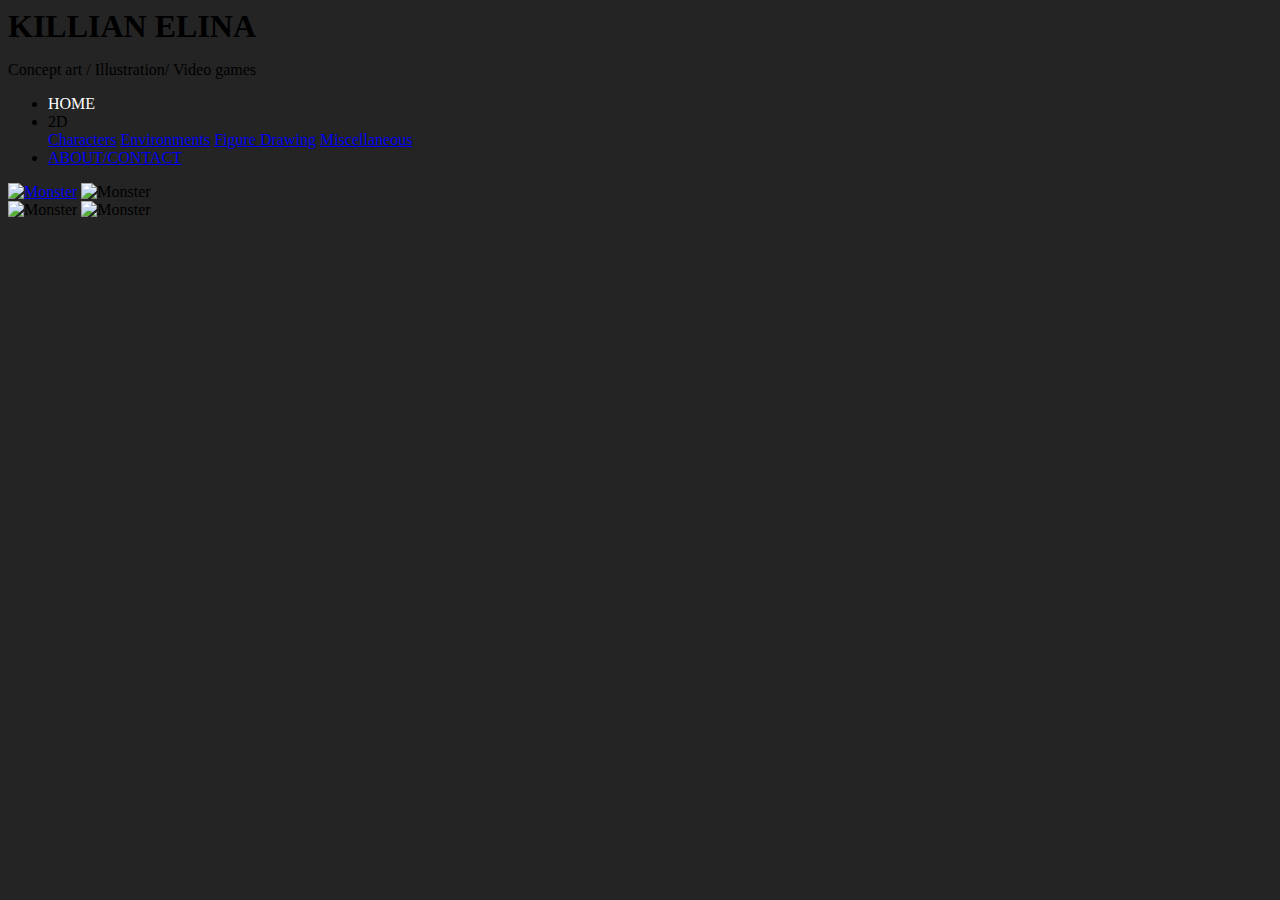
==== index.html @ 8b0d764b "Add files via upload" ====
<!DOCTYPE html>
<html lang="en" style="background-color: rgb(36, 36, 36);">
<head>
    <meta charset="UTF-8">
    <meta http-equiv="X-UA-Compatible" content="IE=edge">
    <meta name="viewport" content="width=device-width, initial-scale=1.0">
    <title>Killian Elina</title>

    <link rel="stylesheet" href="style.css" type="text/css">
</head>
<body>
    
    <div class="header">
        <h1 style="margin: 0;";>KILLIAN ELINA</h1>
        <p>Concept art / Illustration/ Video games</>
    </div>
    
    <div>
        <nav class="navbar">
            <ul>
                <li>
                    <a style="color: white; text-decoration: none;" href="/index.html">HOME</a >
                </li>

                <li class="dropdown">
                    <a class="dropbtn">2D</a>
                    <div class="dropdown-content">
                        <a href="/Pages/Characters.html">Characters</a>
                        <a href="/Pages/Environments.html">Environments</a>
                        <a href="/Pages/FigureDrawings.html">Figure Drawing</a>
                        <a href="/Pages/MISC.html">Miscellaneous</a>
                    </div>
                </li>

                <li>
                    <a class="dropbtn" href="/Pages/AboutContact.html">ABOUT/CONTACT</a>
                </li>            
            </ul>
        </nav>
    </div>
    
    <div class="wrapper">
        <div class="mainContent">
            <div class="firstRow">
                <a href="/Pages/Characters.html"><img class="img-monster" src="/Drawings/Characters/MonsterCharacters.png" alt="Monster"></a>
                
                
                <img class="img-monster" src="/Drawings/Environments/Environments.png" alt="Monster">
                
            </div>
            
            <div class="secondRow">
                <img class="img-FigureDrawing" src="/Drawings/Figure Drawing/FigureDrawings.png" alt="Monster">

                <img class="img-MISC" src="/Drawings/misc/MISC.png" alt="Monster">
            </div>
        </div>  
    </div>
    
</body>
</html>
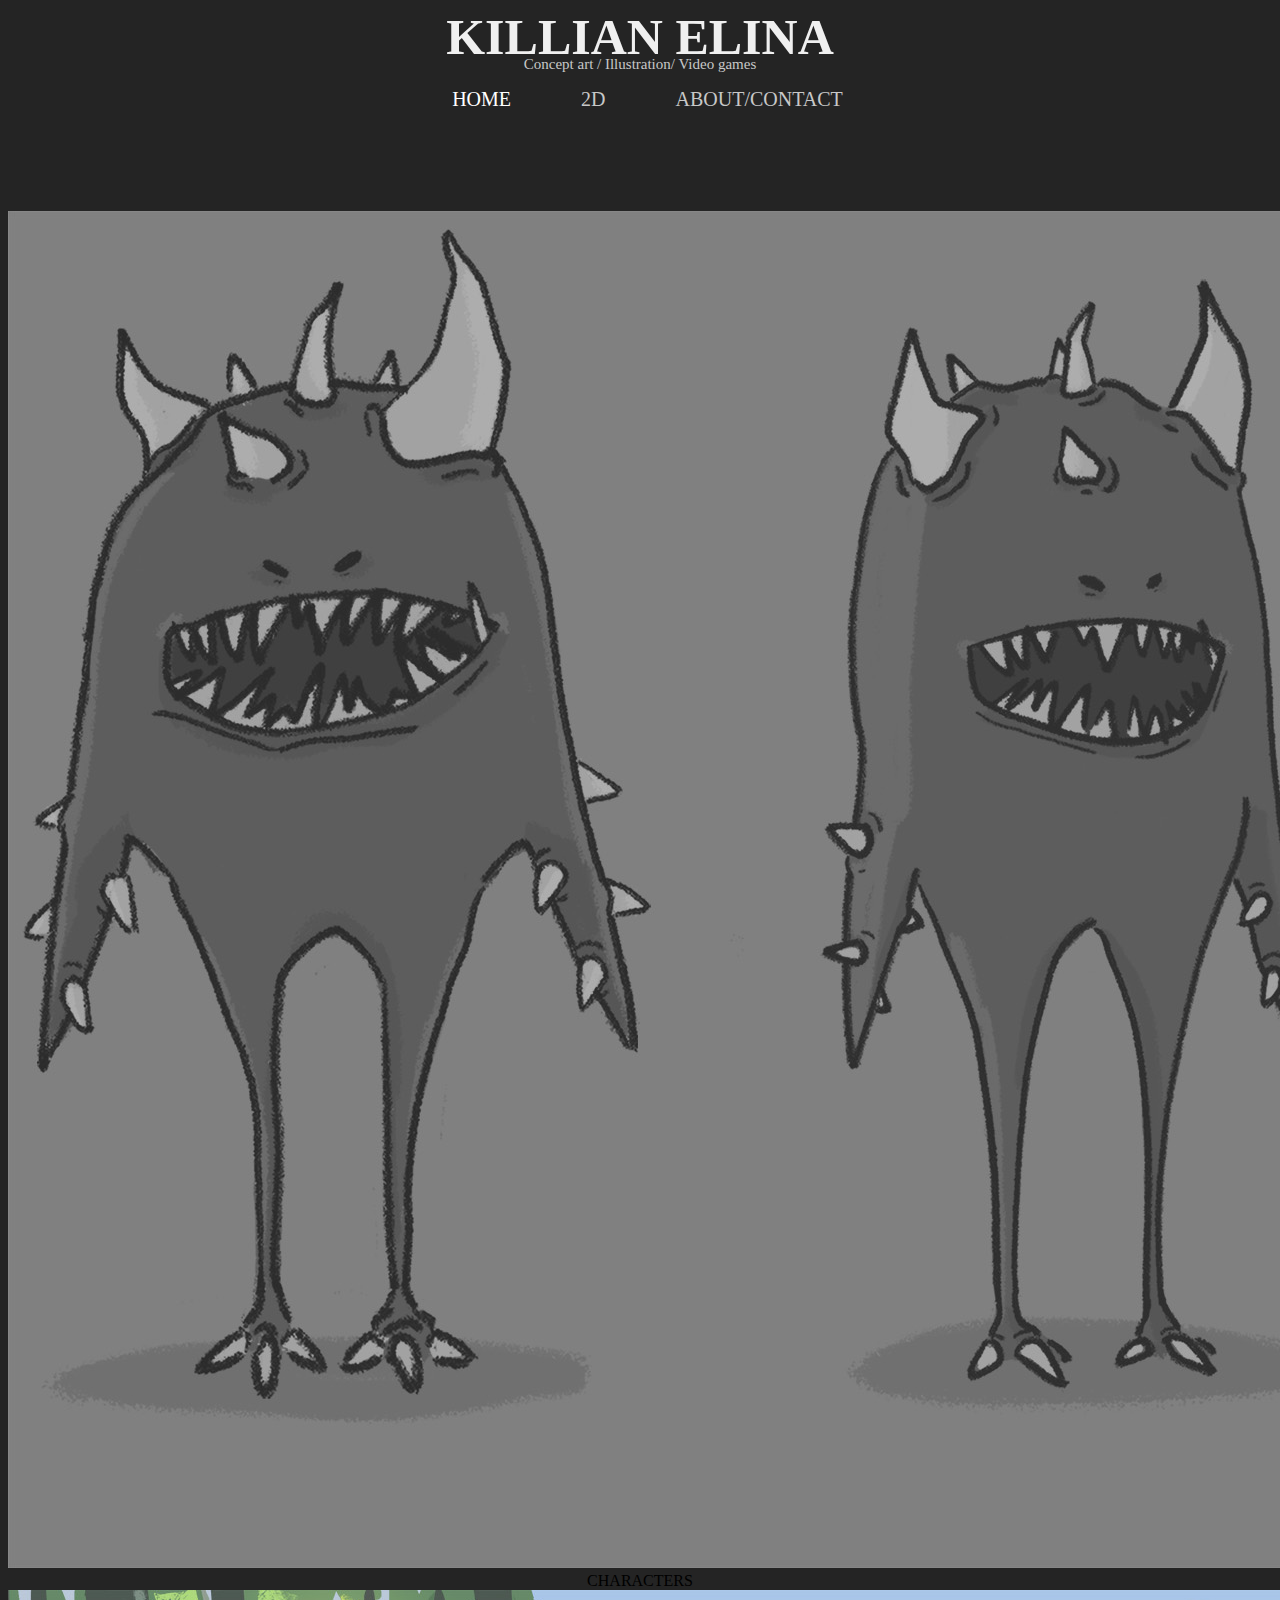
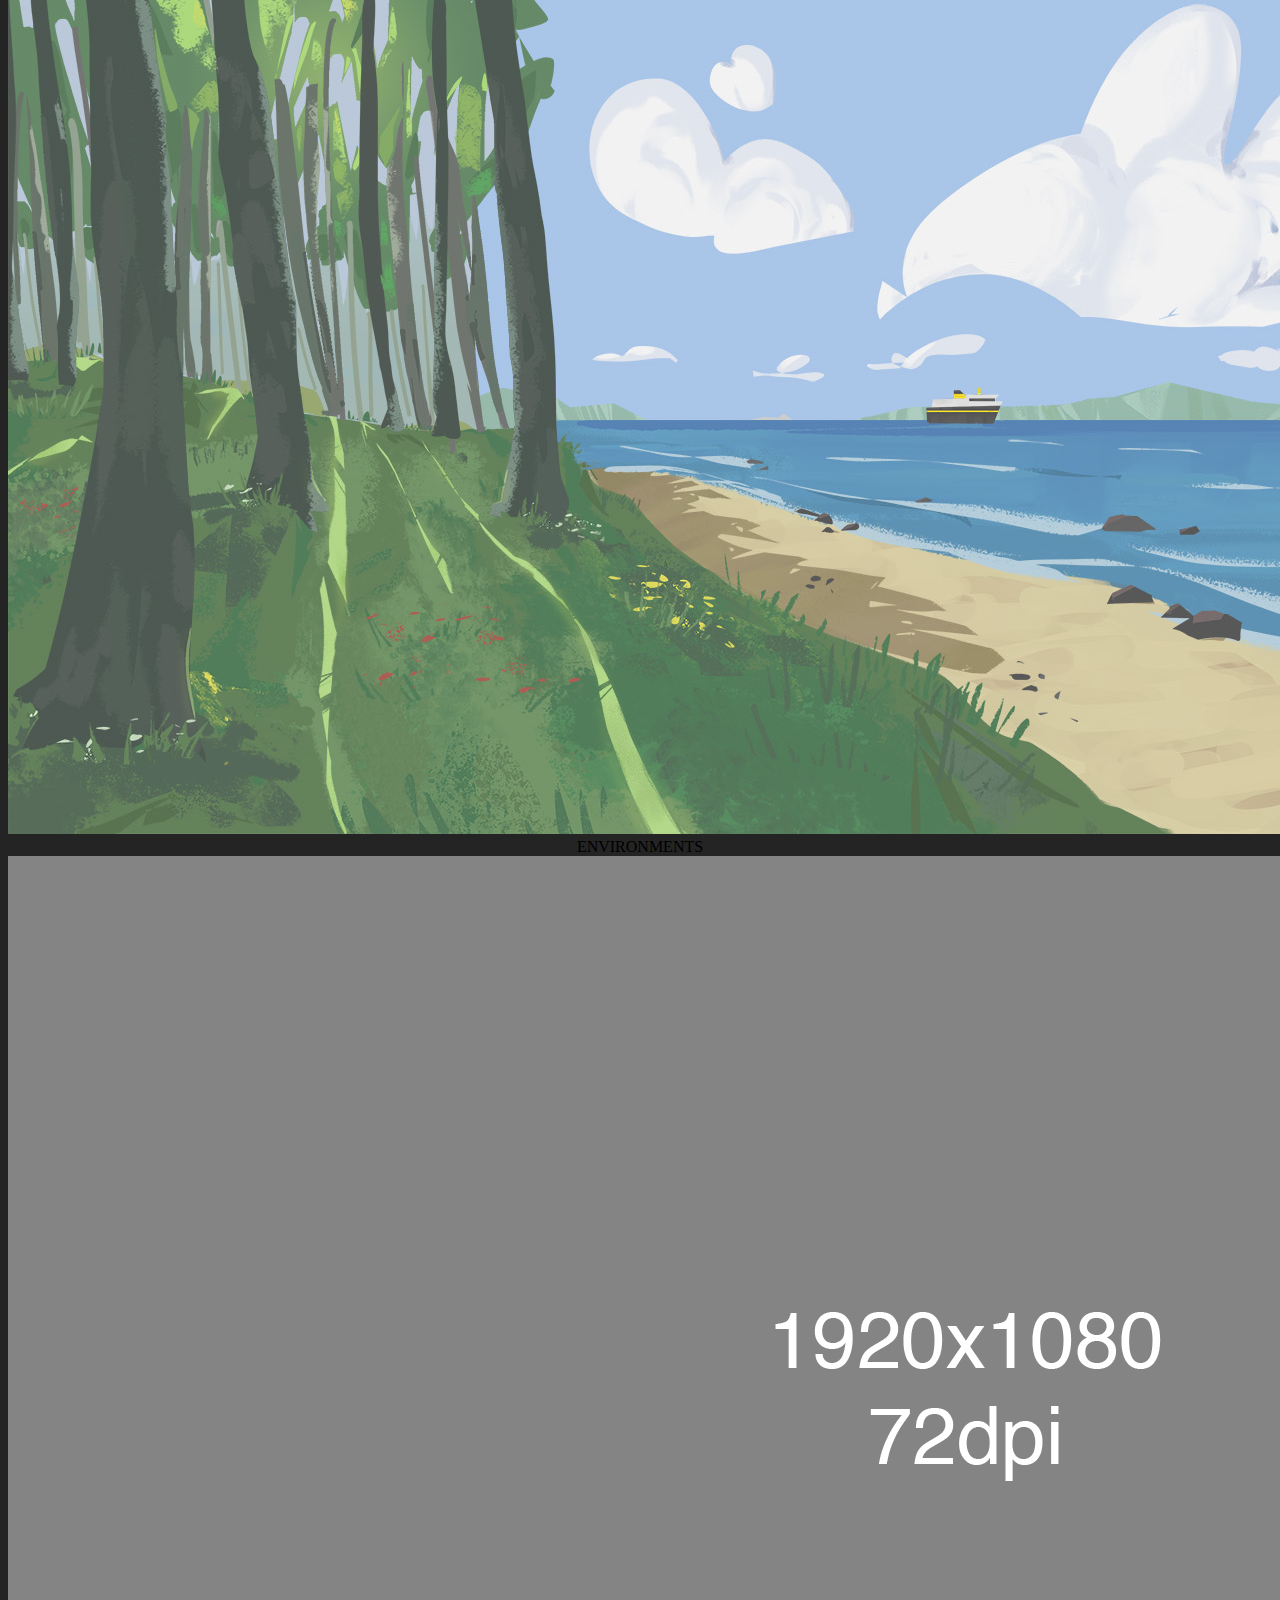
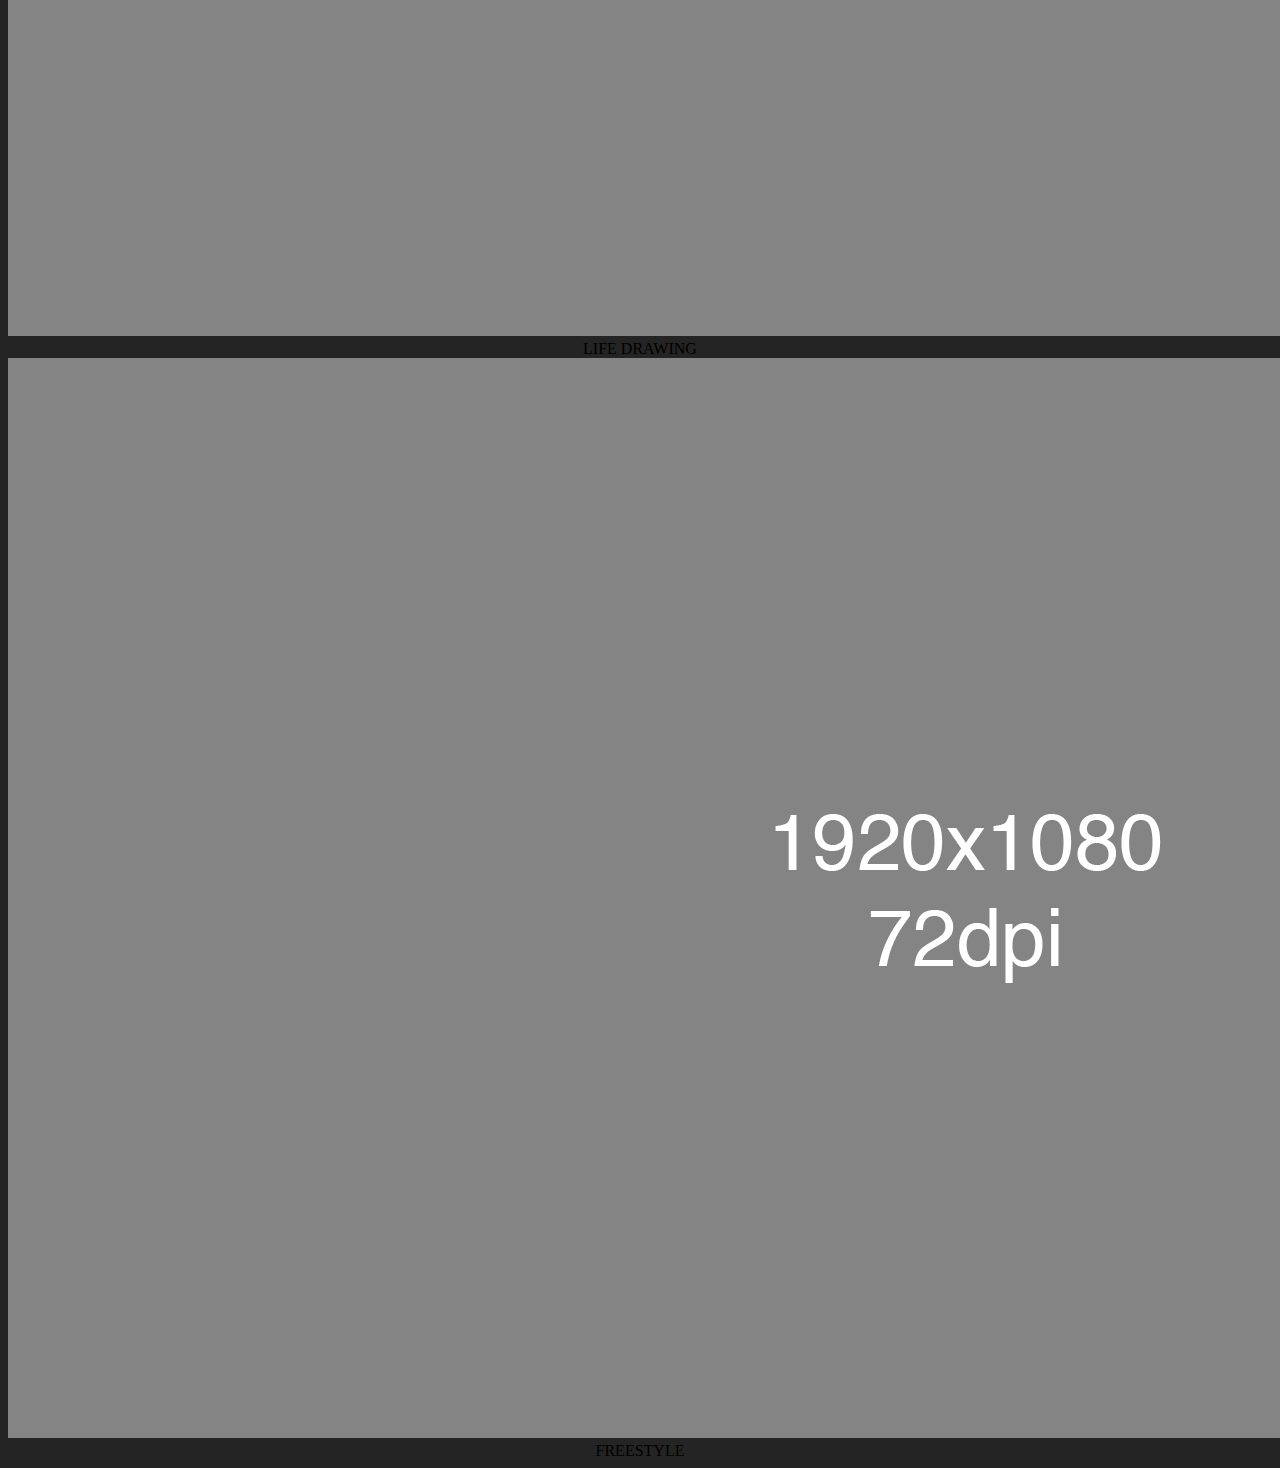
==== commit ae779cca: "Add files via upload" ====
--- a/index.html
+++ b/index.html
@@ -25,10 +25,10 @@
                 <li class="dropdown">
                     <a class="dropbtn">2D</a>
                     <div class="dropdown-content">
-                        <a href="/Pages/Characters.html">Characters</a>
-                        <a href="/Pages/Environments.html">Environments</a>
-                        <a href="/Pages/FigureDrawings.html">Figure Drawing</a>
-                        <a href="/Pages/MISC.html">Miscellaneous</a>
+                        <a href="/Pages/Characters.html">CHARACTERS</a>
+                        <a href="/Pages/Environments.html">ENVIRONMENTS</a>
+                        <a href="/Pages/LifeDrawings.html">LIFE DRAWINGS</a>
+                        <a href="/Pages/Freestyle.html">FREESTYLE</a>
                     </div>
                 </li>
 
@@ -41,19 +41,30 @@
     
     <div class="wrapper">
         <div class="mainContent">
-            <div class="firstRow">
-                <a href="/Pages/Characters.html"><img class="img-monster" src="/Drawings/Characters/MonsterCharacters.png" alt="Monster"></a>
-                
-                
-                <img class="img-monster" src="/Drawings/Environments/Environments.png" alt="Monster">
-                
+            <div class="home-select-hover">
+                <div class="gallery-picture">
+                    <img class="" src="/Images/Characters/Image1.jpg" alt="">  
+                    <a class="home-picture-text">CHARACTERS </a>
+                                       
+                </div>
+            
+                <div class="gallery-picture">
+                    <img class="" src="/Images/Environments/Environment1.jpg" alt=""> 
+                    <a class="home-picture-text">ENVIRONMENTS </a>
+                  
+                </div>
+
+                <div class="gallery-picture">
+                    <img class="" src="/Images/placeholder.jpg" alt=""> 
+                    <a class="home-picture-text">LIFE DRAWING </a>  
+                </div>
+
+                <div class="gallery-picture">
+                    <img class="" src="/Images/placeholder.jpg" alt=""> 
+                    <a class="home-picture-text">FREESTYLE </a>     
+                </div>
             </div>
             
-            <div class="secondRow">
-                <img class="img-FigureDrawing" src="/Drawings/Figure Drawing/FigureDrawings.png" alt="Monster">
-
-                <img class="img-MISC" src="/Drawings/misc/MISC.png" alt="Monster">
-            </div>
         </div>  
     </div>
     
--- a/style.css
+++ b/style.css
@@ -0,0 +1,208 @@
+@font-face {
+  font-family: Archivo;
+  src: url(Fonts/ArchivoBlack-Regular.ttf);
+}
+
+@font-face {
+  font-family: SublimaBold;
+  src: url(Fonts/sublima/Sublima-ExtraBold.otf);
+}
+
+@font-face {
+  font-family: SublimaLight;
+  src: url(Fonts/sublima/Sublima-Light.otf)
+}
+
+
+
+.header {
+   
+  text-align: center;
+  font-family: SublimaBold;
+  font-size: 25px;
+  color: rgb(240, 240, 240);
+  padding-bottom: 15px;
+  
+}
+
+.header p {
+  color: rgb(200, 200, 200);
+  font-size: 15px;
+  margin: -10px;
+  
+}
+
+.navbar{
+    
+    font-family: SublimaBold;
+    font-size: 20px;
+    margin-top: 10px;
+    color: rgb(200, 200, 200);  
+}
+
+.navbar ul {
+  list-style: none;
+  text-align: center;
+  padding: 0;
+  margin: 0;
+}
+
+.navbar li a:hover{
+  color: white;
+}
+
+.navbar li{
+  padding: 0px 25px;
+  display: inline-block;
+  
+}
+.navbar a{
+  padding-left: 15px;
+  color: rgb(200, 200, 200);
+  
+}
+
+
+.img-monster{
+  width: 700px;
+  margin-inline: 10px;
+}
+
+.img-FigureDrawing{
+  width: 660px;
+  margin-right: 10px;
+  
+}
+
+.img-MISC{
+  width:738px;
+  margin-left: 10px;
+
+}
+
+.about-text{
+  margin-top: 60px;
+  font-family: Sublimabold;
+  text-align:unset;
+  color: white;
+  font-size: 17px;
+  text-align: center;
+  max-width: 650px;
+  
+  margin: auto;
+   
+}
+
+.logo-row{
+  background-color: rgb(46, 46, 46);
+  max-width: 550px;
+  margin-top: -15px;
+  margin: auto;
+  border-radius: 10px;
+  margin-bottom: 75px;
+}
+
+.about-software-logo{
+  width: 75px;
+  margin: 5px;
+}
+
+/*Main Content Stuff---------------------------*/
+
+.wrapper{
+  margin-top: 100px;
+  text-align: center; 
+}
+
+.wrapper2{
+  margin-top: 100px;
+  text-align: center;
+}
+
+.wrapper div img:hover{
+  opacity: .8;
+  transition: 0.3s ease;
+
+}
+
+.sideTitle{
+  color: white;
+  font-family: SublimaBold;
+  font-size: 30px;
+  
+}
+
+.mainContent{
+  position:relative;
+  text-align: center;
+}
+
+
+/* check again here*/
+.firstRow{
+  padding-bottom: 20px;
+  margin: auto;
+}
+
+.aboutRow{
+  padding-bottom: 0px;
+  margin: auto;
+}
+
+.secondRow{
+
+
+
+}
+
+.footerRow{
+  margin-top: 300px;
+}
+
+.textOverImage{
+  position: absolute;
+  z-index: 10;
+
+}
+
+/*Drop Down Stuff -----------------------------*/
+
+.dropdown {  
+}
+
+.dropbtn{
+  text-decoration: none;
+}
+
+.dropdown .dropbtn {
+    
+  border: none;
+  outline: none;
+  margin: 0;
+}
+
+.dropdown-content {
+  display: none;
+  position: absolute;
+  background-color: rgb(36, 36, 36);
+  min-width: 180px;
+  z-index: 1;
+  
+  
+}
+
+.dropdown-content a {
+  float: none;
+  color: grey;
+  padding: 12px 16px;
+  text-decoration: none;
+  display: block;
+  text-align: left;
+}
+
+.dropdown-content a:hover {
+}
+
+.dropdown:hover .dropdown-content {
+  display: block;
+}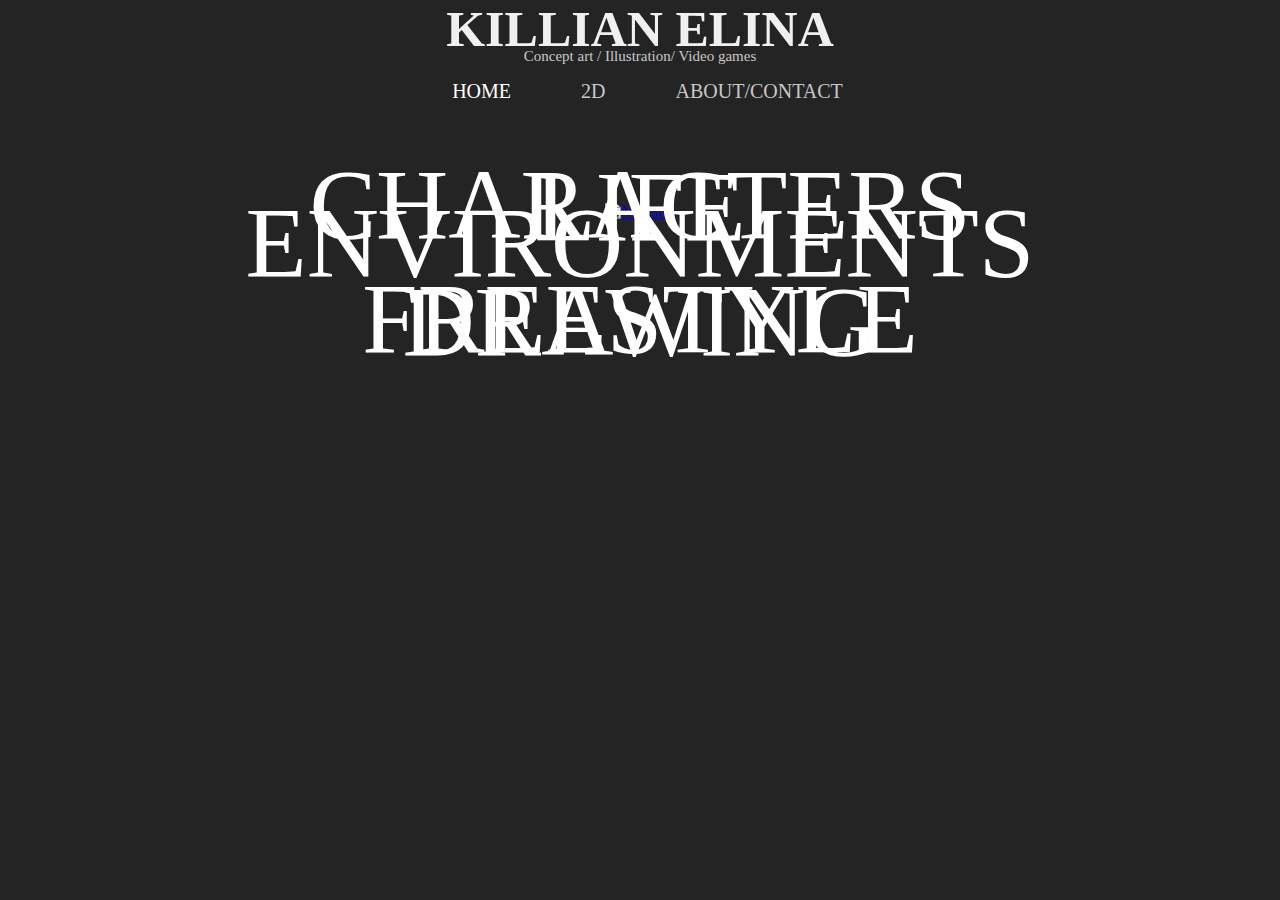
==== commit 2a632052: "Add files via upload" ====
--- a/index.html
+++ b/index.html
@@ -8,7 +8,7 @@
 
     <link rel="stylesheet" href="style.css" type="text/css">
 </head>
-<body>
+<body class="centering">
     
     <div class="header">
         <h1 style="margin: 0;";>KILLIAN ELINA</h1>
@@ -23,48 +23,50 @@
                 </li>
 
                 <li class="dropdown">
-                    <a class="dropbtn">2D</a>
+                    <a class="dropbtn" >2D</a>
                     <div class="dropdown-content">
                         <a href="/Pages/Characters.html">CHARACTERS</a>
                         <a href="/Pages/Environments.html">ENVIRONMENTS</a>
                         <a href="/Pages/LifeDrawings.html">LIFE DRAWINGS</a>
-                        <a href="/Pages/Freestyle.html">FREESTYLE</a>
+                        <a href="/Pages/MISC.html">FREESTYLE</a>
                     </div>
                 </li>
 
                 <li>
                     <a class="dropbtn" href="/Pages/AboutContact.html">ABOUT/CONTACT</a>
-                </li>            
+                </li>              
             </ul>
         </nav>
     </div>
     
-    <div class="wrapper">
+    <div class="wrapper2">
         <div class="mainContent">
             <div class="home-select-hover">
                 <div class="gallery-picture">
-                    <img class="" src="/Images/Characters/Image1.jpg" alt="">  
-                    <a class="home-picture-text">CHARACTERS </a>
+                    <a href="Pages/Characters.html"><img class="" src="/Images/placeholder.jpg" alt="Monster"></a>  
+                    <a href="Pages/Characters.html" style="text-decoration:none" class="home-picture-text">CHARACTERS </a>
                                        
                 </div>
             
                 <div class="gallery-picture">
-                    <img class="" src="/Images/Environments/Environment1.jpg" alt=""> 
-                    <a class="home-picture-text">ENVIRONMENTS </a>
+                    <a href="Pages/Freestyle.html"><img class="" src="/Images/placeholder.jpg" alt=""></a>  
+                    <a href="Pages/Environments.html" style="text-decoration:none" class="home-picture-text">ENVIRONMENTS </a>
                   
                 </div>
 
                 <div class="gallery-picture">
-                    <img class="" src="/Images/placeholder.jpg" alt=""> 
-                    <a class="home-picture-text">LIFE DRAWING </a>  
+                    <a href="Pages/LifeDrawings.html"><img class="" src="/Images/Life Drawings/DSCF1943-72dpi.jpg" alt=""></a>
+                    <a href="Pages/LifeDrawings.html" style="text-decoration:none" class="home-picture-text">LIFE DRAWING </a>  
                 </div>
 
                 <div class="gallery-picture">
-                    <img class="" src="/Images/placeholder.jpg" alt=""> 
-                    <a class="home-picture-text">FREESTYLE </a>     
+                    <a href="Pages/Freestyle.html"><img class="" src="/Images/placeholder.jpg"alt=""></a>
+                    <a href="Pages/Freestyle.html" style="text-decoration:none" class="home-picture-text">FREESTYLE </a>     
                 </div>
             </div>
             
+
+            <div class="footerRow"></div>
         </div>  
     </div>
     
--- a/style.css
+++ b/style.css
@@ -33,7 +33,6 @@
 }
 
 .navbar{
-    
     font-family: SublimaBold;
     font-size: 20px;
     margin-top: 10px;
@@ -45,6 +44,7 @@
   text-align: center;
   padding: 0;
   margin: 0;
+  min-width: 500px;
 }
 
 .navbar li a:hover{
@@ -58,10 +58,8 @@
 }
 .navbar a{
   padding-left: 15px;
-  color: rgb(200, 200, 200);
-  
-}
-
+  color: rgb(200, 200, 200); 
+}
 
 .img-monster{
   width: 700px;
@@ -149,26 +147,14 @@
   margin: auto;
 }
 
-.secondRow{
-
-
-
-}
 
 .footerRow{
   margin-top: 300px;
 }
 
-.textOverImage{
-  position: absolute;
-  z-index: 10;
-
-}
+
 
 /*Drop Down Stuff -----------------------------*/
-
-.dropdown {  
-}
 
 .dropbtn{
   text-decoration: none;
@@ -187,8 +173,6 @@
   background-color: rgb(36, 36, 36);
   min-width: 180px;
   z-index: 1;
-  
-  
 }
 
 .dropdown-content a {
@@ -205,4 +189,48 @@
 
 .dropdown:hover .dropdown-content {
   display: block;
-}+}
+
+
+/* CSS REMAKE 05/11/2023 */
+
+.centering{
+  margin: auto;
+  min-width: 1000px;
+}
+
+.gallery-picture {
+  position: relative;
+  padding-bottom: 20px;
+  
+  margin: auto;
+  text-align: center;
+}
+
+.gallery-picture img {
+  margin: auto;
+  width: 1000px;
+}
+
+#lifedrawings{
+  width: 800px;
+}
+
+.home-picture-text {
+  color: white;
+  position: absolute;
+  top: 50%;
+  left: 50%;
+  transform: translate(-50%, -65%);
+  font-family: SublimaBold;
+  
+  font-size: 100px;
+}
+
+
+.home-select-hover :hover{
+  opacity: .8;
+  transition: 0.3s ease;
+
+}
+
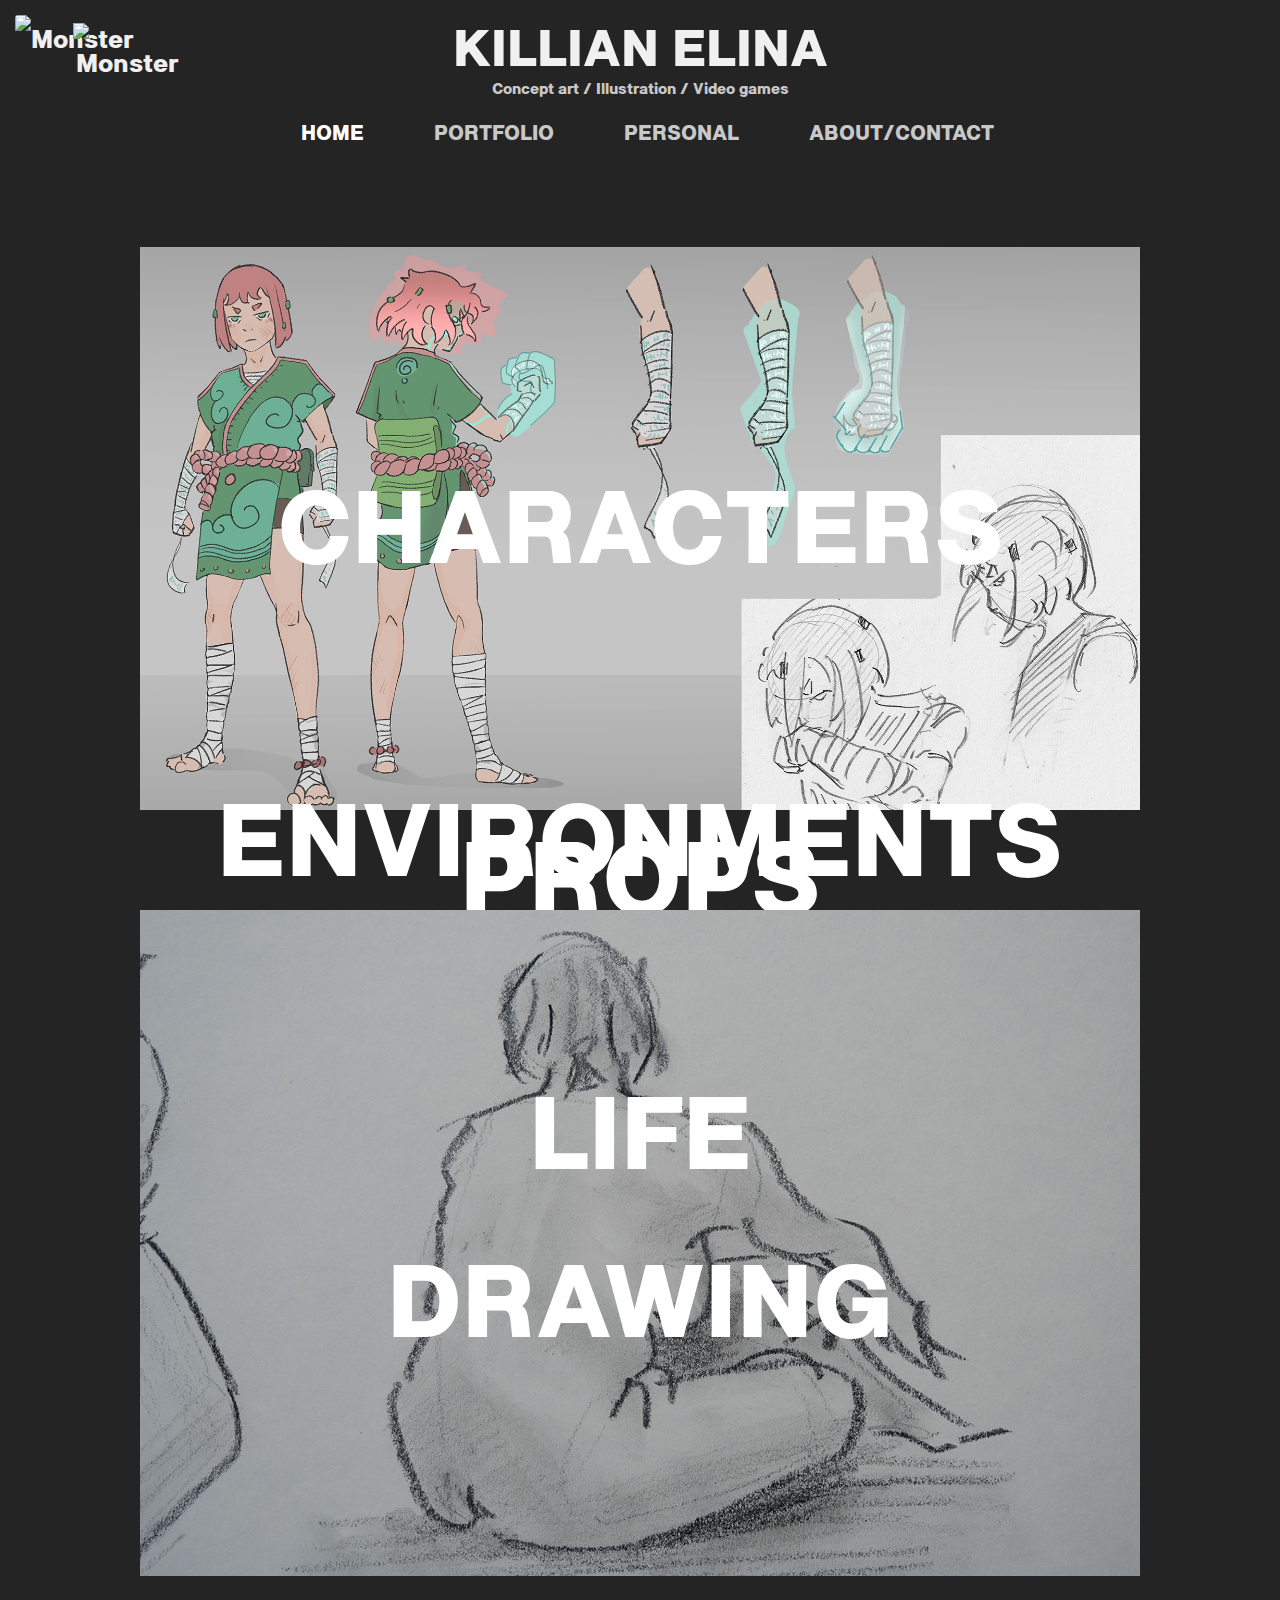
==== commit 01bf7534: "Add files via upload" ====
--- a/index.html
+++ b/index.html
@@ -4,15 +4,19 @@
     <meta charset="UTF-8">
     <meta http-equiv="X-UA-Compatible" content="IE=edge">
     <meta name="viewport" content="width=device-width, initial-scale=1.0">
-    <title>Killian Elina</title>
+    <title>Killian Elina Portfolio</title>
+    <link rel="icon" type="image/x-icon" href="/Images/Logo.png">
 
-    <link rel="stylesheet" href="style.css" type="text/css">
+    <link rel="stylesheet" href="/style.css" type="text/css">
 </head>
 <body class="centering">
     
     <div class="header">
-        <h1 style="margin: 0;";>KILLIAN ELINA</h1>
-        <p>Concept art / Illustration/ Video games</>
+
+        
+        
+        <img class="logo-img" src="/Images/Logo.png" alt="Monster"><img class="logo-img" src="/Images/logo-signature.png" id="logo-img" alt="Monster"><h1 style="margin: 0;";>KILLIAN ELINA</h1>
+        <p>Concept art / Illustration / Video games</p>
     </div>
     
     <div>
@@ -23,47 +27,53 @@
                 </li>
 
                 <li class="dropdown">
-                    <a class="dropbtn" >2D</a>
+                    <a class="dropbtn">PORTFOLIO</a>
                     <div class="dropdown-content">
                         <a href="/Pages/Characters.html">CHARACTERS</a>
                         <a href="/Pages/Environments.html">ENVIRONMENTS</a>
+                        <a href="/Pages/Props.html">PROPS</a>
                         <a href="/Pages/LifeDrawings.html">LIFE DRAWINGS</a>
-                        <a href="/Pages/MISC.html">FREESTYLE</a>
                     </div>
                 </li>
-
+                
+                <li>
+                    <a class="dropbtn" href="/Pages/Personal.html">PERSONAL</a>
+                </li>  
+                
                 <li>
                     <a class="dropbtn" href="/Pages/AboutContact.html">ABOUT/CONTACT</a>
-                </li>              
+                </li>     
+                
+        
             </ul>
         </nav>
     </div>
     
     <div class="wrapper2">
         <div class="mainContent">
-            <div class="home-select-hover">
-                <div class="gallery-picture">
-                    <a href="Pages/Characters.html"><img class="" src="/Images/placeholder.jpg" alt="Monster"></a>  
+                <div class="gallery-picture home-select-hover" >
+                    <a href="Pages/Characters.html"><img class="" src="/Images/Characters/CHARACTER.jpg" alt="Monster"></a>  
                     <a href="Pages/Characters.html" style="text-decoration:none" class="home-picture-text">CHARACTERS </a>
                                        
                 </div>
             
-                <div class="gallery-picture">
-                    <a href="Pages/Freestyle.html"><img class="" src="/Images/placeholder.jpg" alt=""></a>  
+                <div class="gallery-picture home-select-hover">
+                    <a href="Pages/Freestyle.html"><img class="" src="/Images/Environments/Scifi Murder EXP2.jpg" alt=""></a>  
                     <a href="Pages/Environments.html" style="text-decoration:none" class="home-picture-text">ENVIRONMENTS </a>
                   
                 </div>
 
-                <div class="gallery-picture">
+                <div class="gallery-picture home-select-hover">
+                    <a href="Pages/Props.html"><img class="" src="/Images/Props/Prop Gun -Web1.jpg"alt=""></a>
+                    <a href="Pages/Props.html" style="text-decoration:none" class="home-picture-text">PROPS</a>     
+                </div>
+
+                <div class="gallery-picture home-select-hover">
                     <a href="Pages/LifeDrawings.html"><img class="" src="/Images/Life Drawings/DSCF1943-72dpi.jpg" alt=""></a>
                     <a href="Pages/LifeDrawings.html" style="text-decoration:none" class="home-picture-text">LIFE DRAWING </a>  
                 </div>
 
-                <div class="gallery-picture">
-                    <a href="Pages/Freestyle.html"><img class="" src="/Images/placeholder.jpg"alt=""></a>
-                    <a href="Pages/Freestyle.html" style="text-decoration:none" class="home-picture-text">FREESTYLE </a>     
-                </div>
-            </div>
+
             
 
             <div class="footerRow"></div>
--- a/style.css
+++ b/style.css
@@ -22,6 +22,16 @@
   font-size: 25px;
   color: rgb(240, 240, 240);
   padding-bottom: 15px;
+  
+  
+}
+
+.header h1{
+  text-align: center;
+  margin-bottom: -15px;
+  margin-top: -4px;
+  position: static;
+ 
   
 }
 
@@ -29,7 +39,11 @@
   color: rgb(200, 200, 200);
   font-size: 15px;
   margin: -10px;
-  
+  text-align: center;
+  
+}
+
+.header img{
 }
 
 .navbar{
@@ -93,12 +107,13 @@
 
 .logo-row{
   background-color: rgb(46, 46, 46);
-  max-width: 550px;
+  max-width: 600px;
   margin-top: -15px;
   margin: auto;
   border-radius: 10px;
   margin-bottom: 75px;
 }
+
 
 .about-software-logo{
   width: 75px;
@@ -128,6 +143,14 @@
   font-family: SublimaBold;
   font-size: 30px;
   
+}
+
+.artworkTitle{
+  color: white;
+  font-size: 25px;
+  font-family: SublimaBold;
+  margin-right: 690px;
+  margin-bottom: -30px;
 }
 
 .mainContent{
@@ -213,8 +236,14 @@
 }
 
 #lifedrawings{
-  width: 800px;
-}
+  width:500px;
+}
+
+#lifedrawingsLandscape{
+  width:500px;
+}
+
+
 
 .home-picture-text {
   color: white;
@@ -225,12 +254,34 @@
   font-family: SublimaBold;
   
   font-size: 100px;
+  pointer-events: none;
+  
+  
 }
 
 
 .home-select-hover :hover{
   opacity: .8;
   transition: 0.3s ease;
-
-}
-
+  
+  
+}
+
+.logo-img {
+  
+  max-height: 60px;
+  top: 0;
+  left: 0;
+  position: absolute;
+  margin-top: 15px;
+  margin-left: 15px;
+  border-radius: 3px;
+}
+
+#logo-img {
+  width: 108px;
+  padding-left:58px;
+  padding-top: 8px;
+}
+
+
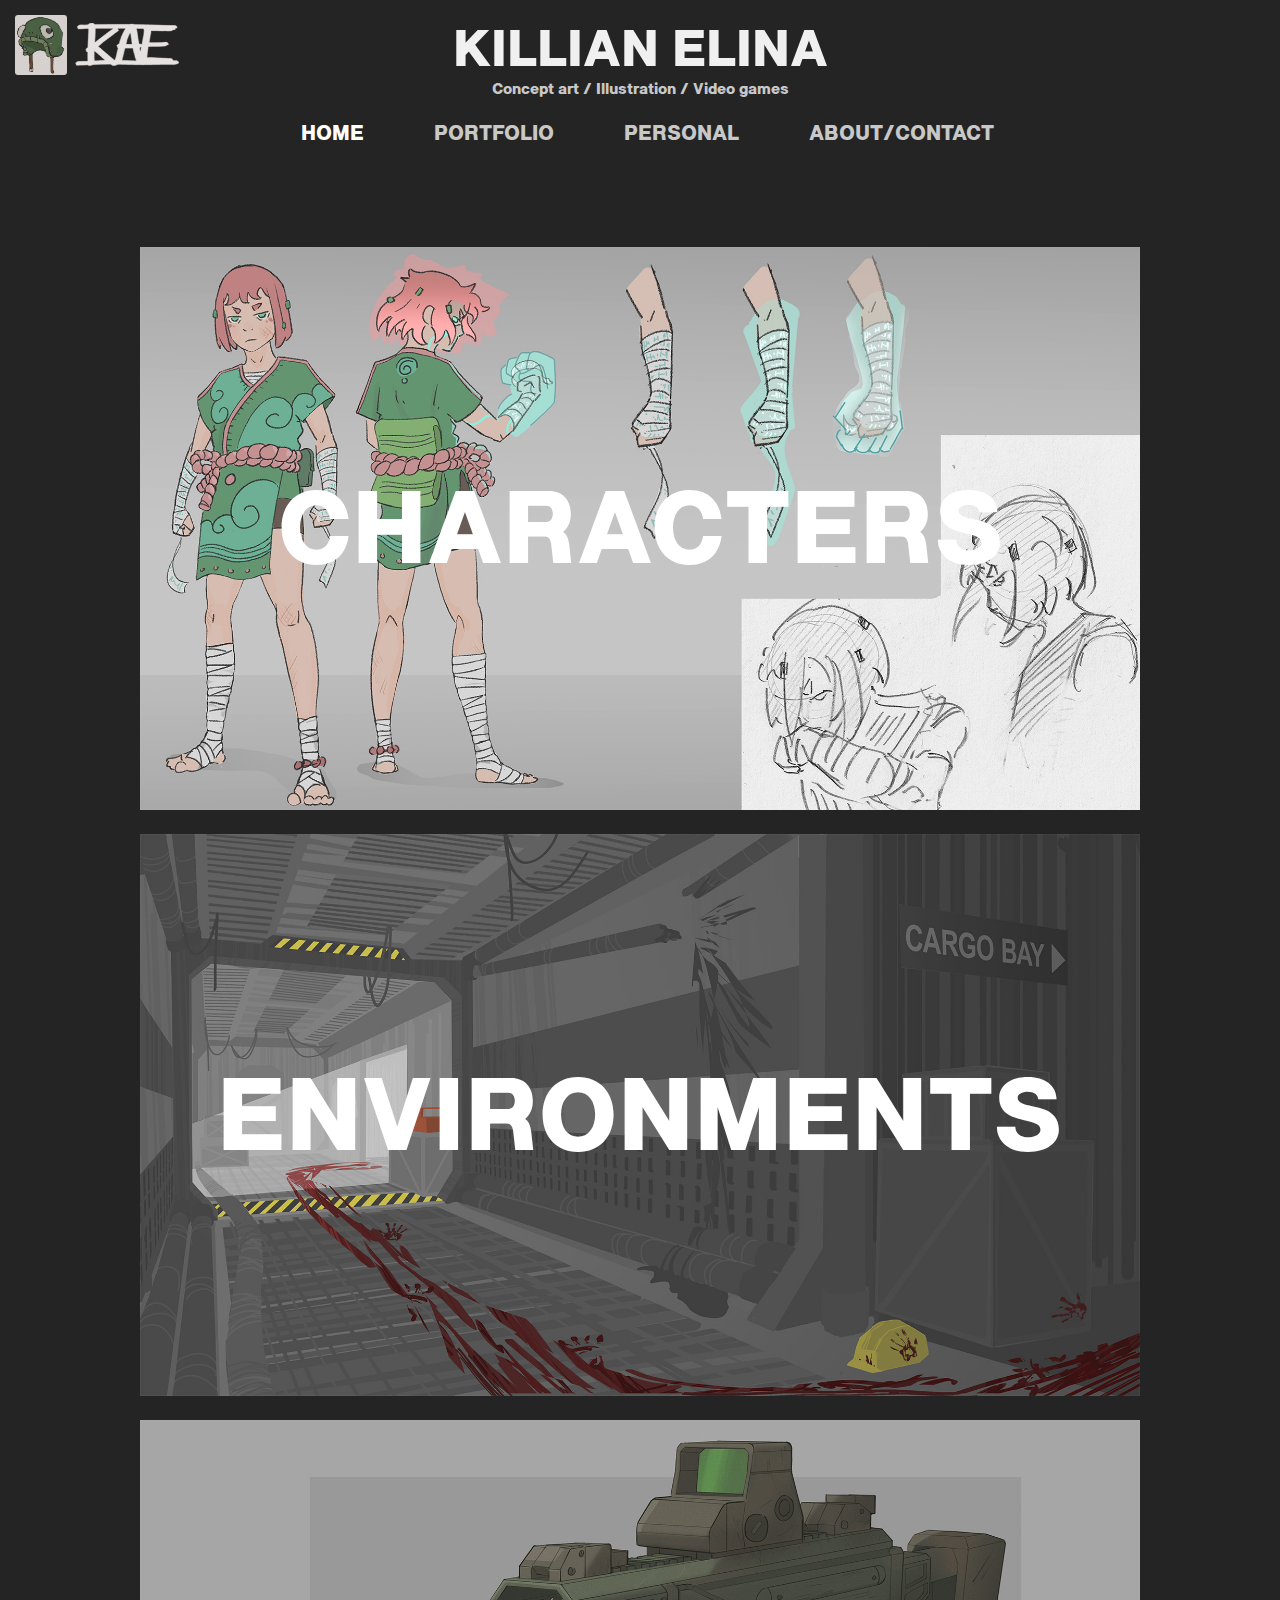
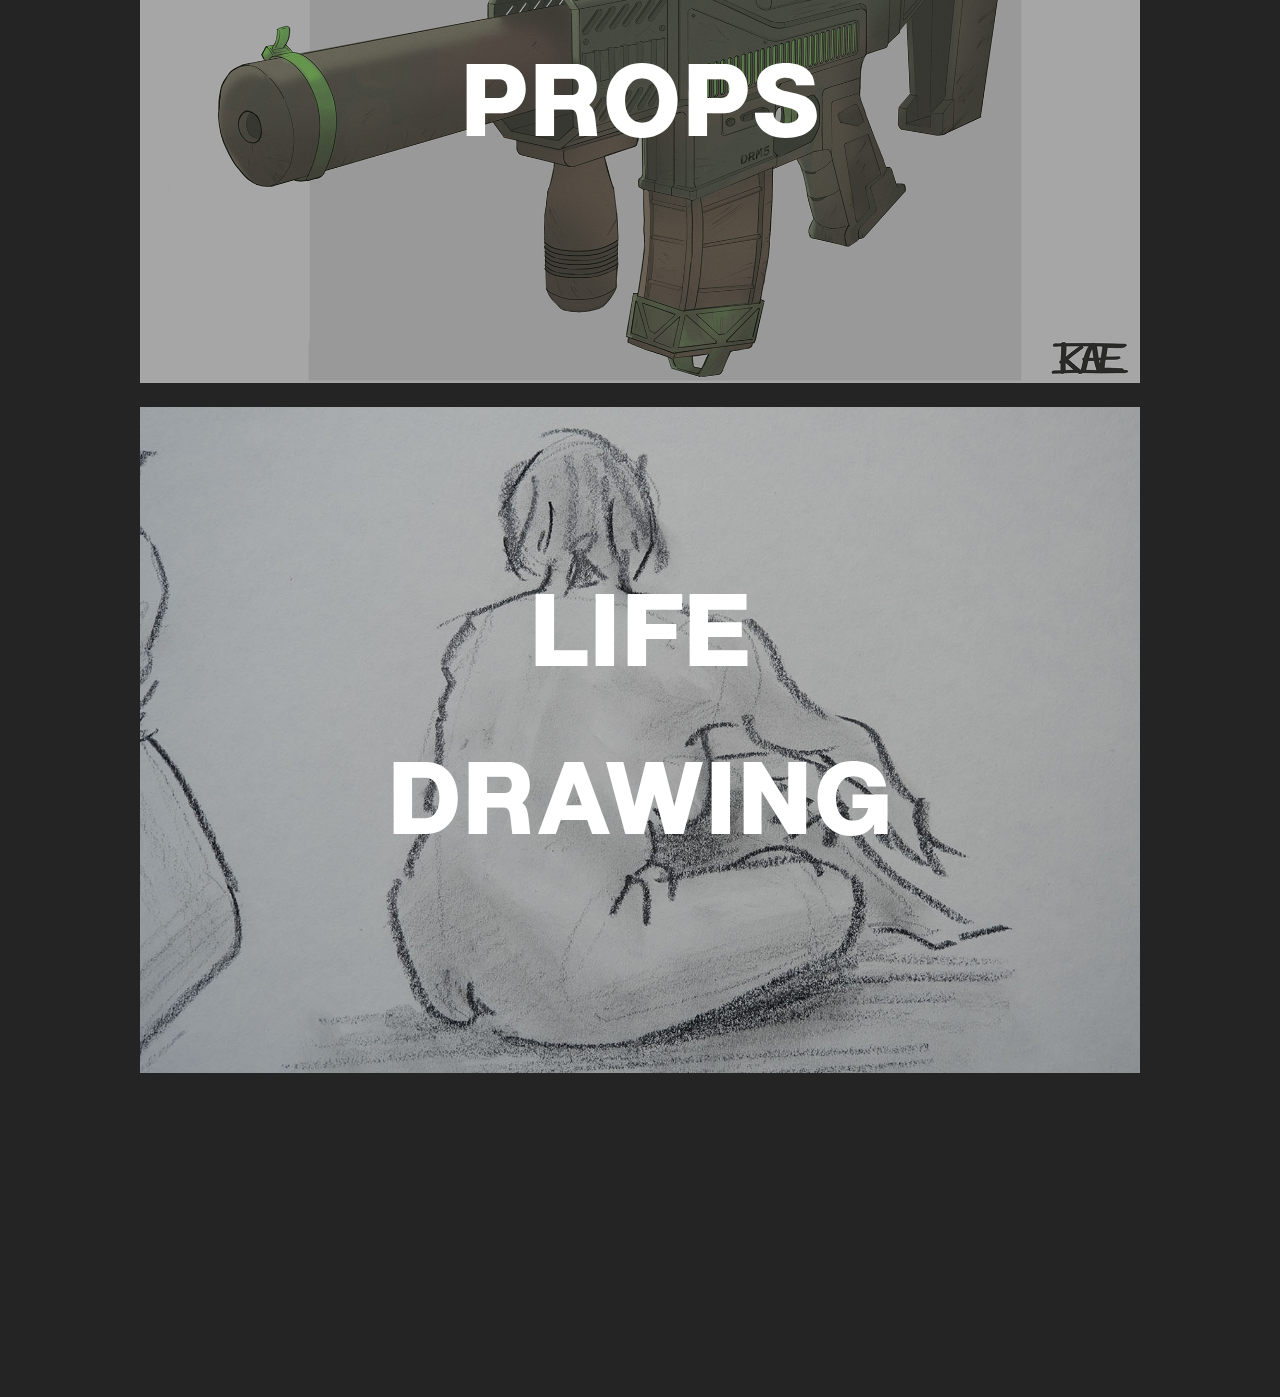
==== commit b06aa9a5: "Fix (1.2 )index.html" ====
--- a/index.html
+++ b/index.html
@@ -58,7 +58,7 @@
                 </div>
             
                 <div class="gallery-picture home-select-hover">
-                    <a href="Pages/Freestyle.html"><img class="" src="/Images/Environments/Scifi Murder EXP2.jpg" alt=""></a>  
+                    <a href="Pages/Freestyle.html"><img class="" src="/Images/Environments/2.jpg" alt=""></a>   
                     <a href="Pages/Environments.html" style="text-decoration:none" class="home-picture-text">ENVIRONMENTS </a>
                   
                 </div>
@@ -81,4 +81,4 @@
     </div>
     
 </body>
-</html>+</html>
